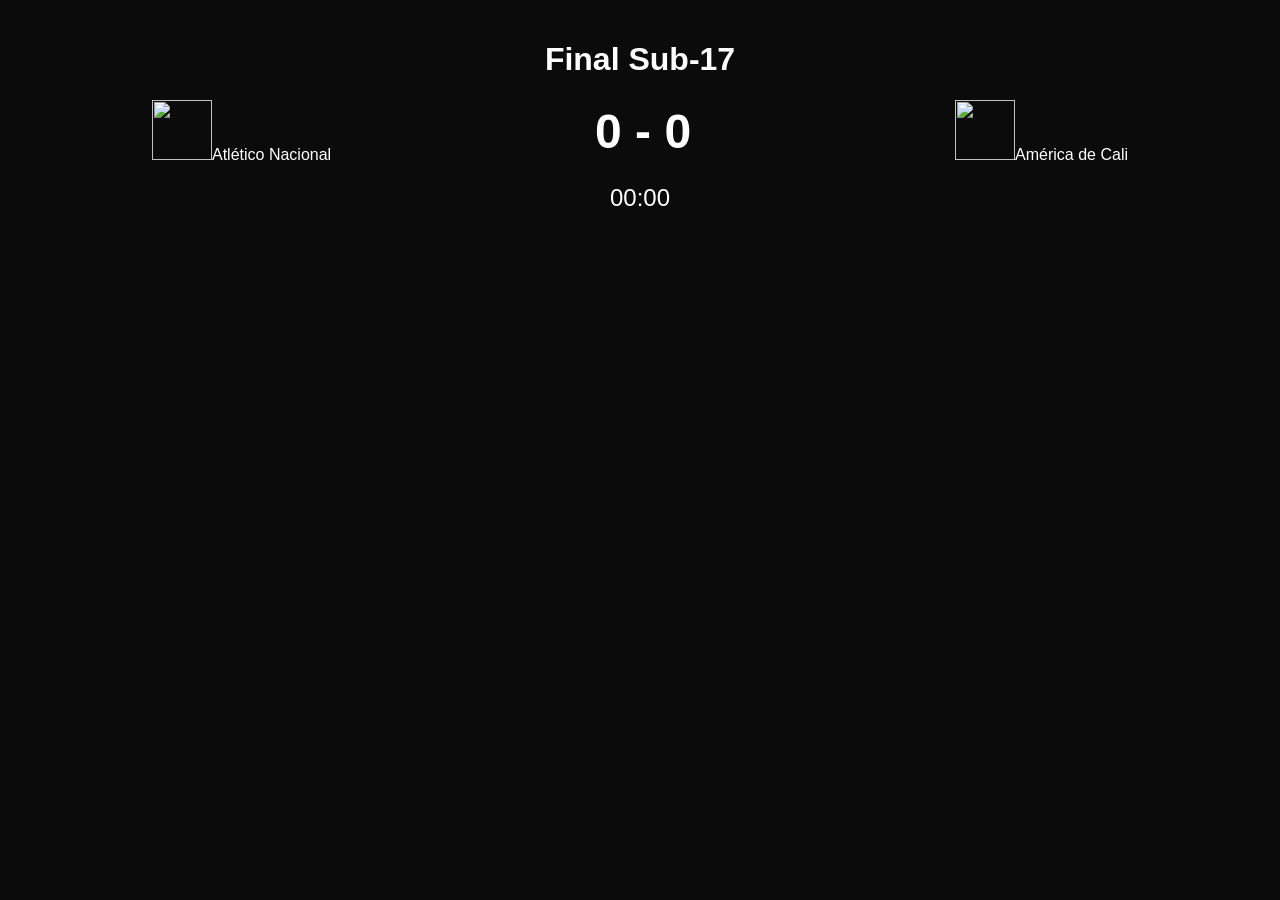
==== public/index.html @ 19619dd9 "Simulador completo listo" ====
<!DOCTYPE html>
<html lang="es">
<head>
  <meta charset="UTF-8" />
  <meta name="viewport" content="width=device-width, initial-scale=1.0"/>
  <title>Final Sub-17: Nacional vs América</title>
  <link rel="stylesheet" href="style.css" />
  <script src="https://js.pusher.com/7.2/pusher.min.js"></script>
</head>
<body>
  <div class="container">
    <h1>Final Sub-17</h1>
    <div class="teams">
      <div class="team"><img src="https://upload.wikimedia.org/wikipedia/commons/5/5f/Escudo_Atl%C3%A9tico_Nacional.png"/><span>Atlético Nacional</span></div>
      <div class="score" id="marcador">0 - 0</div>
      <div class="team"><img src="https://upload.wikimedia.org/wikipedia/commons/0/0f/Escudo_Am%C3%A9rica_de_Cali.png"/><span>América de Cali</span></div>
    </div>
    <div id="reloj">00:00</div>
    <div id="notificaciones"></div>
  </div>
  <script src="script.js"></script>
</body>
</html>
---- public/style.css ----
body{font-family:Arial;background:#0b0b0b;color:#fff;text-align:center;padding:0;margin:0}
.container{padding:20px} .teams{display:flex;justify-content:space-around;align-items:center;margin:20px 0}
.team img{width:60px;height:60px} .score{font-size:48px;font-weight:bold}
#reloj{font-size:24px;margin:10px 0} #notificaciones{margin-top:30px}
.alerta{background:#1e1e1e;border:1px solid #555;margin:10px auto;padding:10px;width:80%;border-radius:10px;animation:fadeIn 1s}
.alerta img{display:block;margin:0 auto;width:60px;height:60px;}
@keyframes fadeIn{from{opacity:0;transform:translateY(-10px)}to{opacity:1;transform:translateY(0)}}
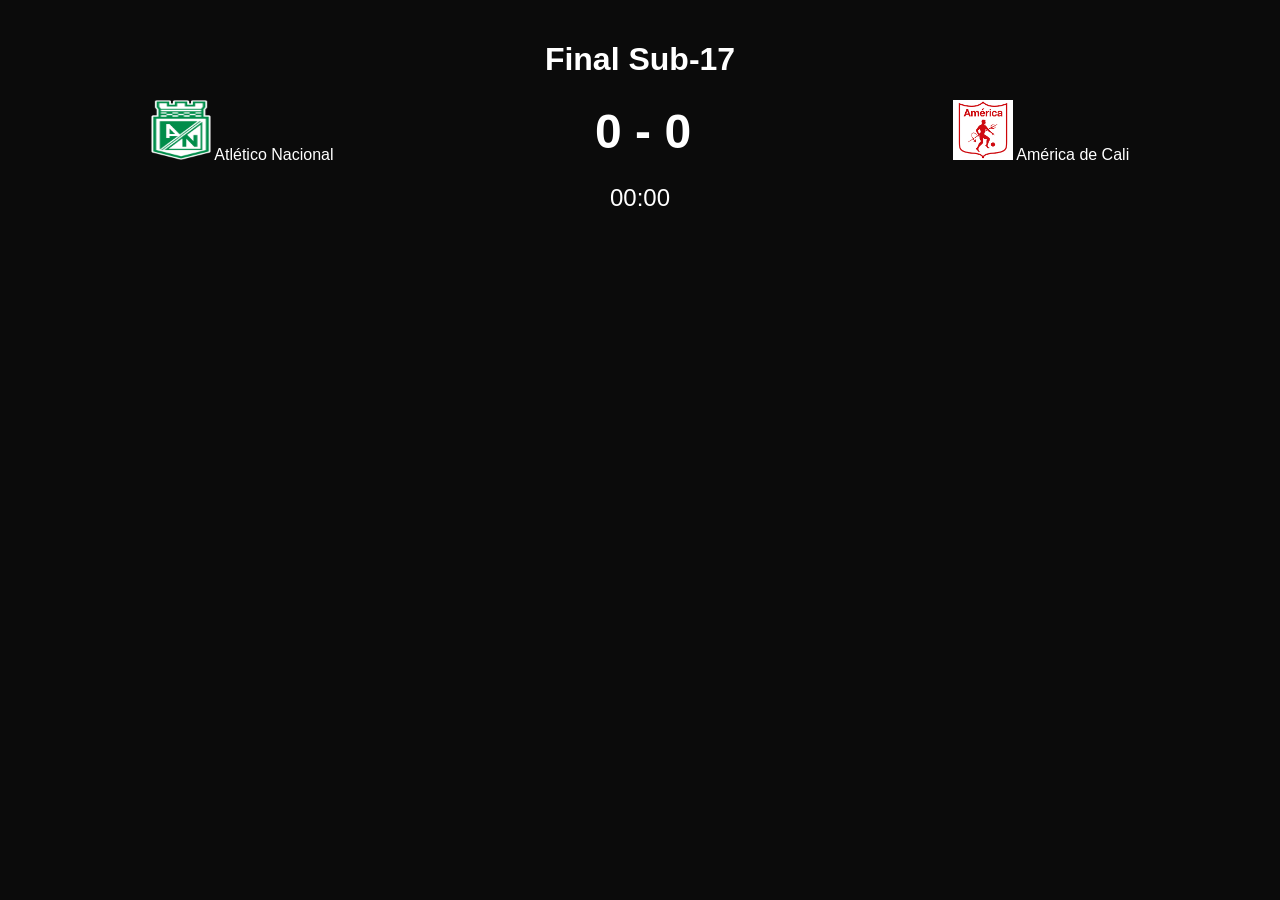
==== commit 8dc6bb0b: "Actualizados escudos y goles" ====
--- a/public/index.html
+++ b/public/index.html
@@ -11,13 +11,19 @@
   <div class="container">
     <h1>Final Sub-17</h1>
     <div class="teams">
-      <div class="team"><img src="https://upload.wikimedia.org/wikipedia/commons/5/5f/Escudo_Atl%C3%A9tico_Nacional.png"/><span>Atlético Nacional</span></div>
+      <div class="team">
+       <img src="img/nacional.png" alt="Nacional" width="60" height="60" />
+        <span>Atlético Nacional</span>
+      </div>
       <div class="score" id="marcador">0 - 0</div>
-      <div class="team"><img src="https://upload.wikimedia.org/wikipedia/commons/0/0f/Escudo_Am%C3%A9rica_de_Cali.png"/><span>América de Cali</span></div>
+      <div class="team">
+       <img src="img/america.png" alt="América" width="60" height="60" />
+        <span>América de Cali</span>
+      </div>
     </div>
     <div id="reloj">00:00</div>
     <div id="notificaciones"></div>
   </div>
   <script src="script.js"></script>
 </body>
-</html>+</html>
